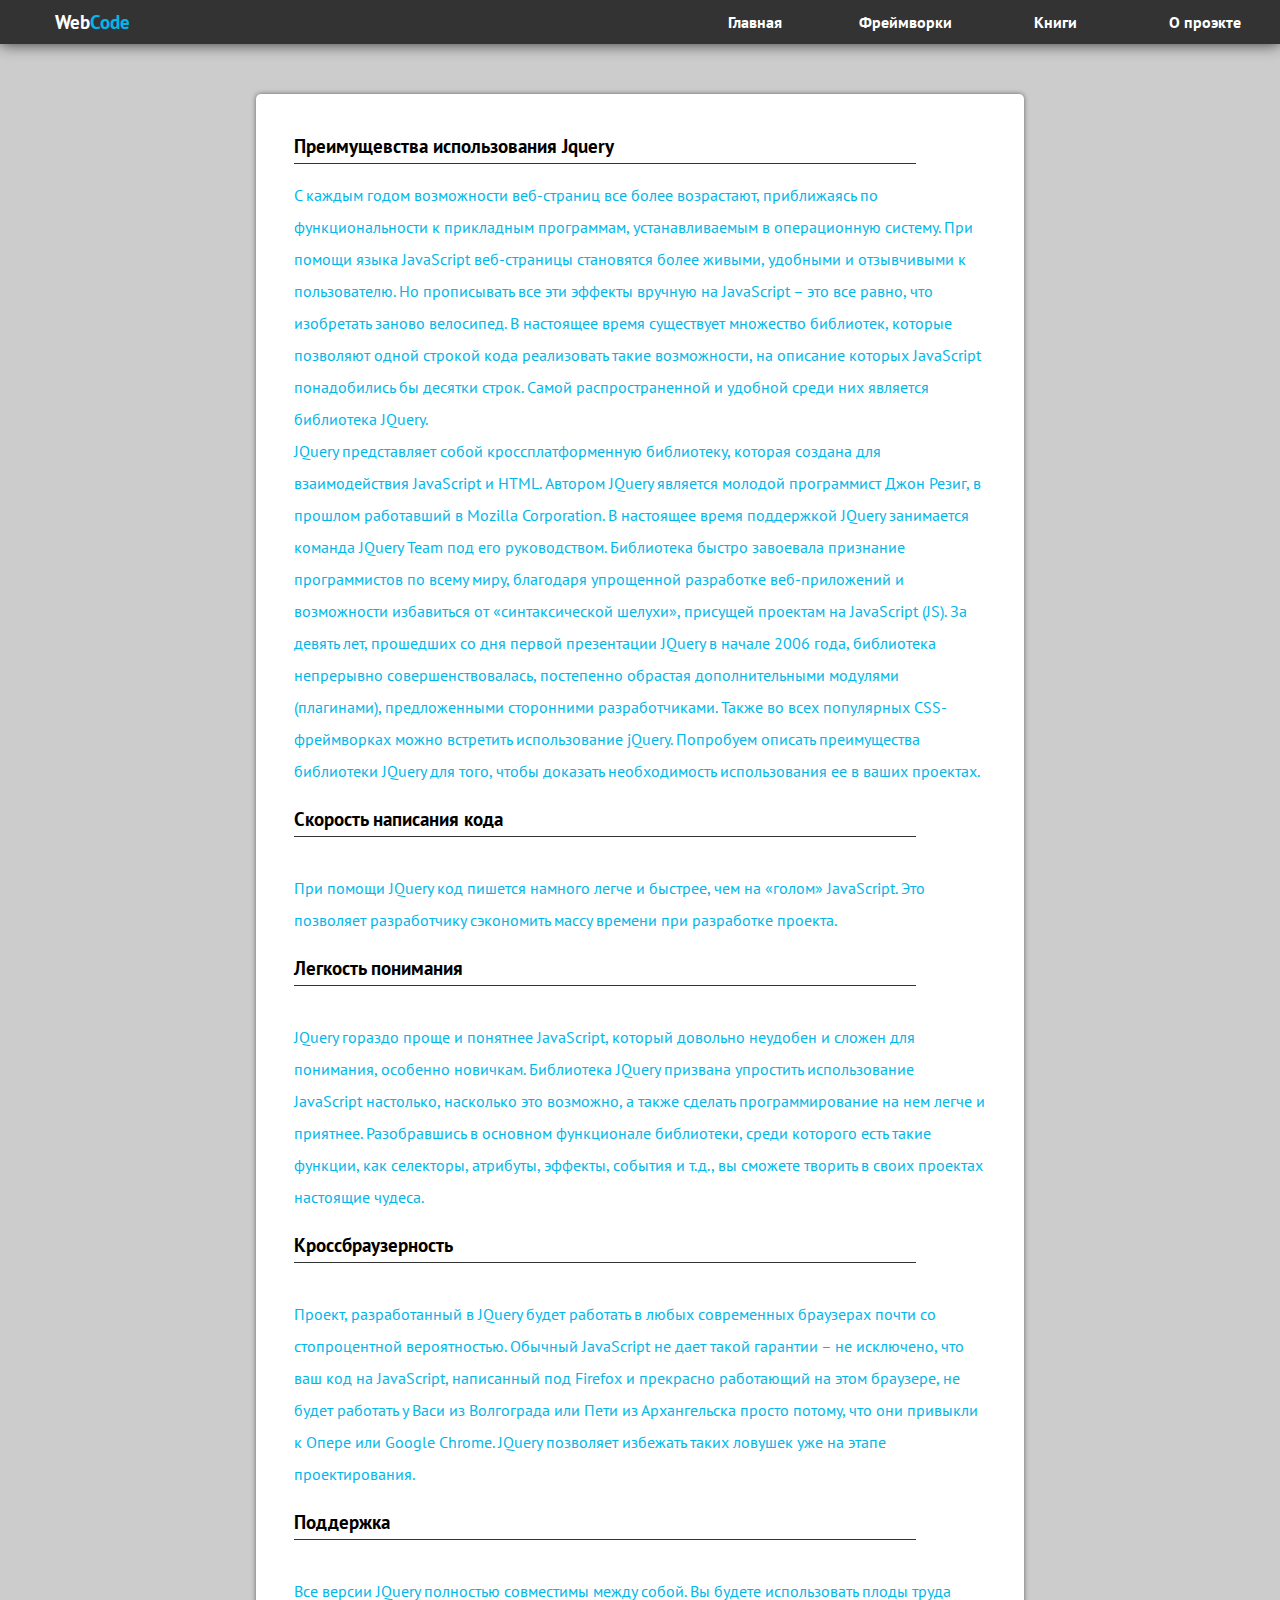
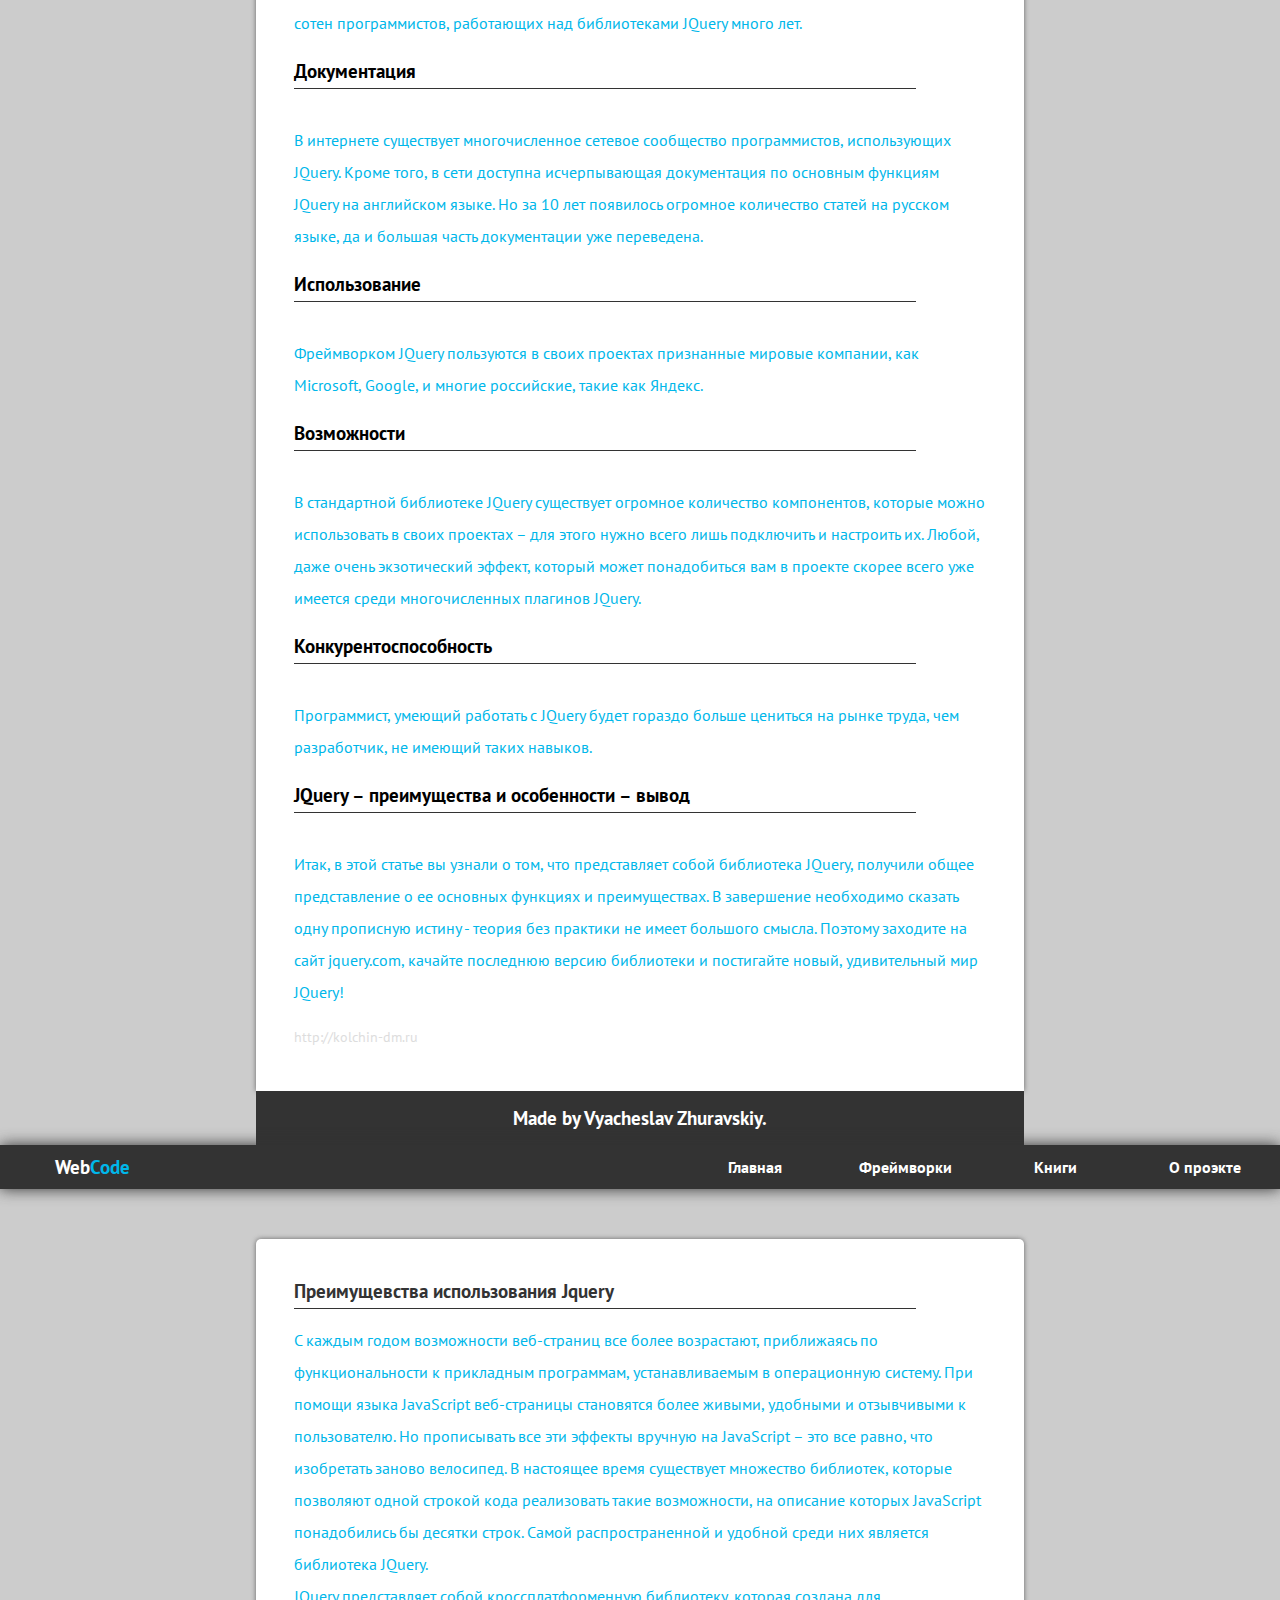
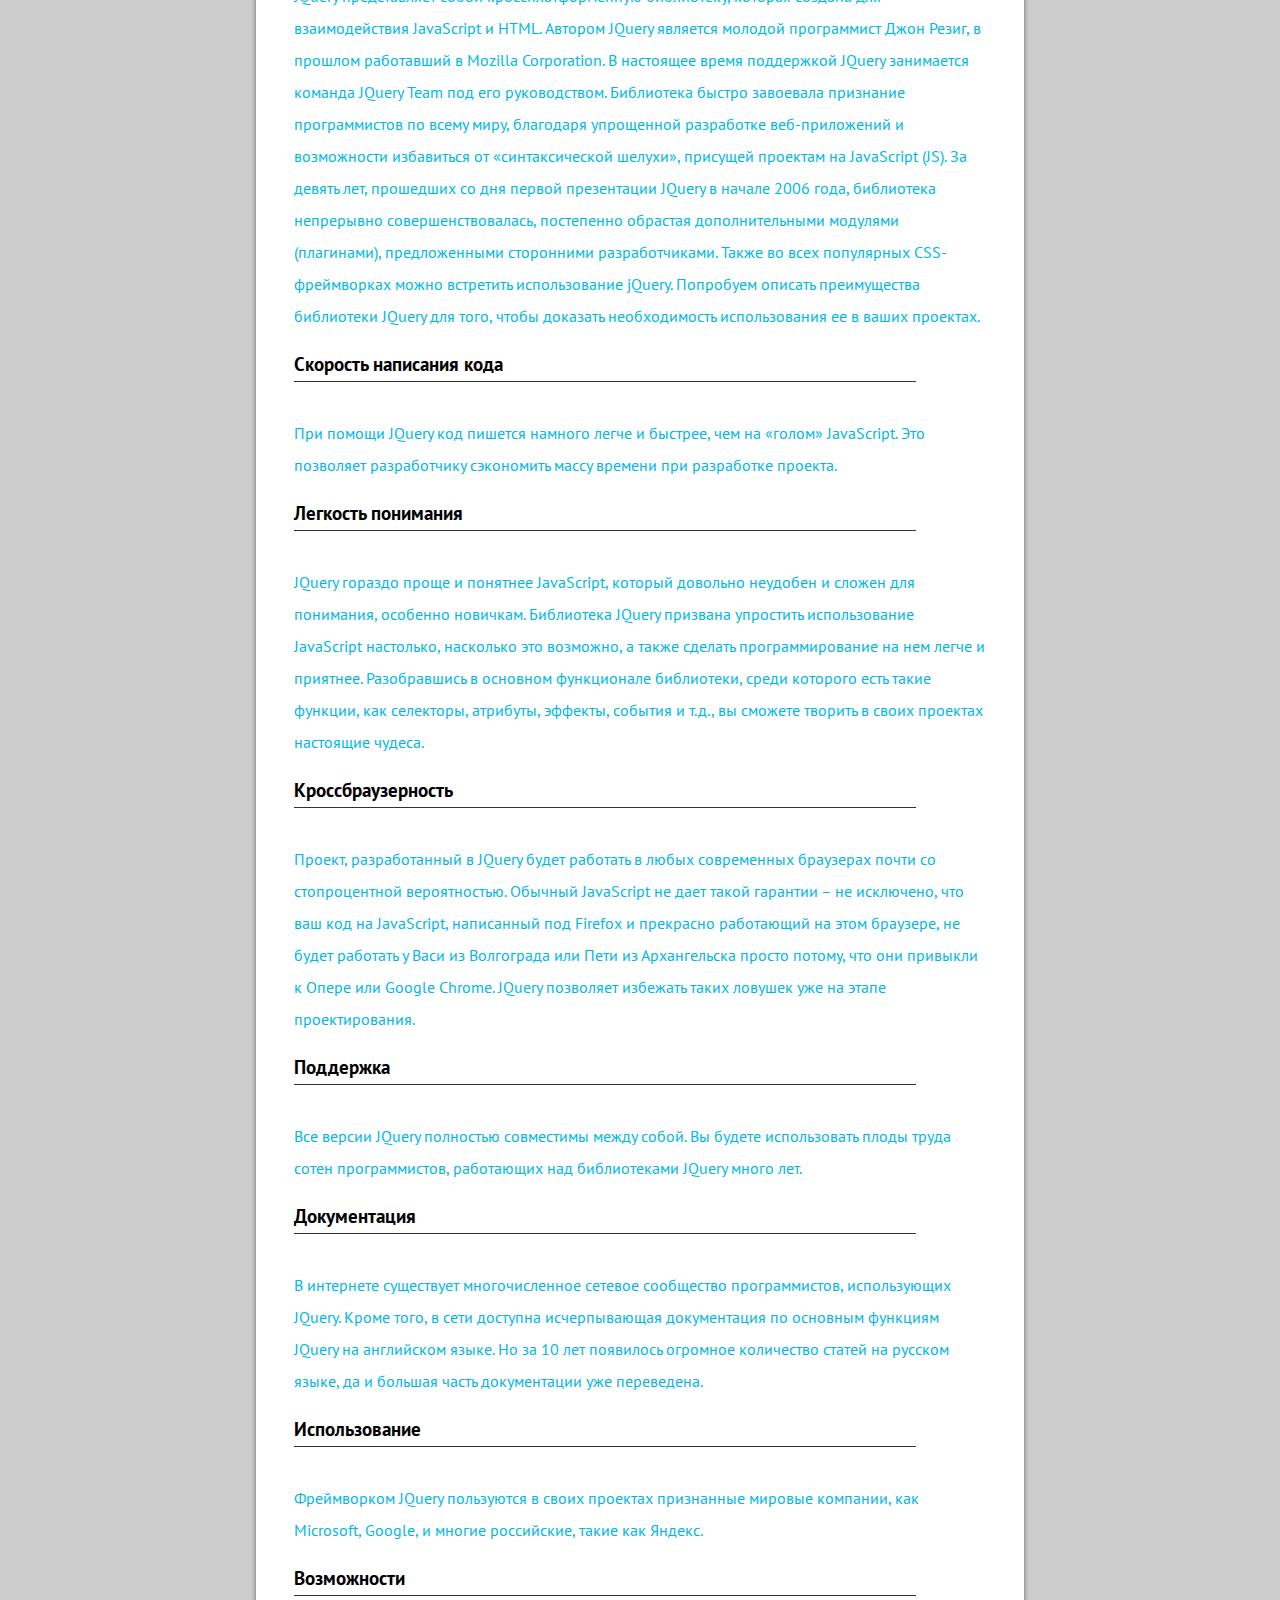
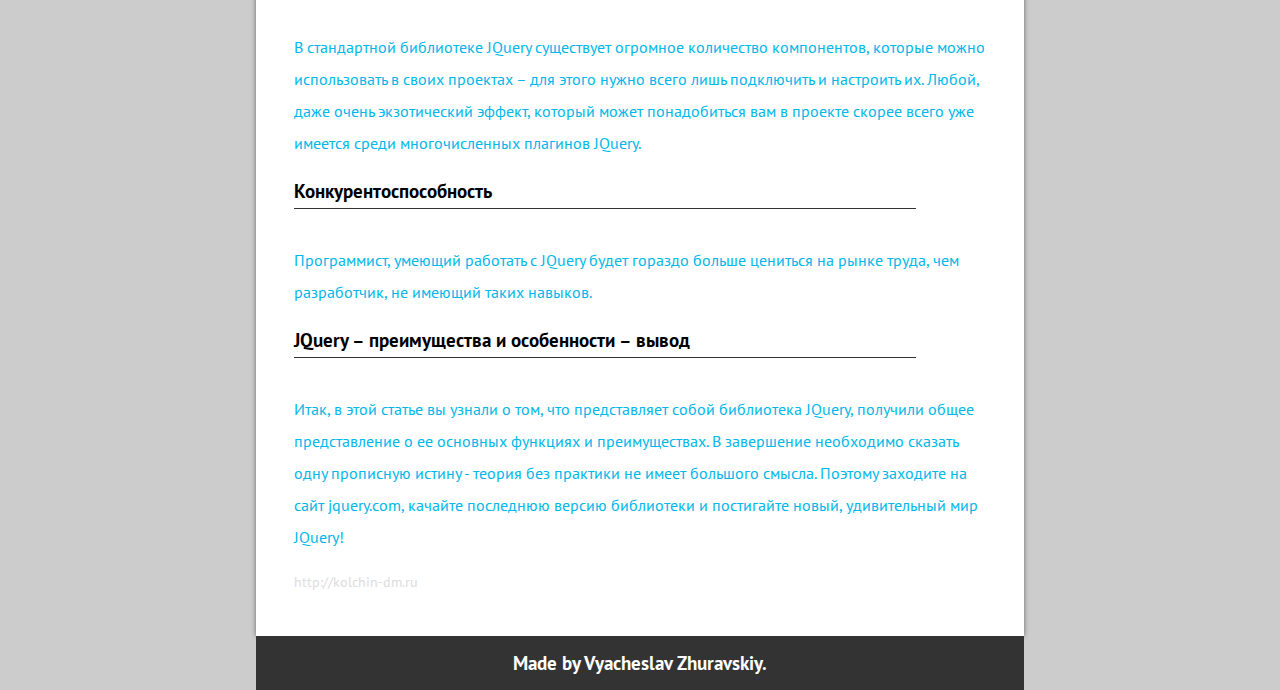
==== jquery.html @ 8eebef10 "Create jquery.html" ====
<!DOCTYPE html>
<html lang="en">
<head>
	<meta charset="UTF-8">
	<title>WebCode</title>
	<link rel="stylesheet" href="main.css">
	<link href='https://fonts.googleapis.com/css?family=PT+Sans:400,700&subset=latin,cyrillic' rel='stylesheet' type='text/css'>
</head>
<body>
	<div id="header">
		<ul>
			<h3><a href="index.html">Web<span>Code</span></a></h3>
			<li><a href="index.html">Главная</a></li>
			<li>
				<a href="library.html">Фреймворки</a>
				<ul>
					<li><a href="jquery.html">Jquery</a></li>
					<li><a href="magnificpopup.html">Magnific-popup</a></li>
					<li><a href="flipclock.html">Flip-clock.js</a></li>
					<li><a href="bootstrap.html">Bootstrap3</a></li>
					<li><a href="blur.html">Blur.js</a></li>
				</ul>
			</li>
			<li><a href="books.html">Книги</a></li>
			<li><a href="about.html">О проэкте</a></li>
		</ul>
	</div>
	<div id="content">
		<div class="post">
			<h3>Преимущевства использования Jquery</h3>
			<p>С каждым годом возможности веб-страниц все более возрастают, приближаясь по функциональности к прикладным программам, устанавливаемым в операционную систему. При помощи языка JavaScript веб-страницы становятся более живыми, удобными и отзывчивыми к пользователю. Но прописывать все эти эффекты вручную на JavaScript – это все равно, что изобретать заново велосипед. В настоящее время существует множество библиотек, которые позволяют одной строкой кода реализовать такие возможности, на описание которых JavaScript понадобились бы десятки строк. Самой распространенной и удобной среди них является библиотека JQuery.<br>
			JQuery представляет собой кроссплатформенную библиотеку, которая создана для взаимодействия JavaScript и HTML. Автором JQuery является молодой программист Джон Резиг, в прошлом работавший в Mozilla Corporation. В настоящее время поддержкой JQuery занимается команда JQuery Team под его руководством.

			Библиотека быстро завоевала признание программистов по всему миру, благодаря упрощенной разработке веб-приложений и возможности избавиться от «синтаксической шелухи», присущей проектам на JavaScript (JS). За девять лет, прошедших со дня первой презентации JQuery в начале 2006 года, библиотека непрерывно совершенствовалась, постепенно обрастая дополнительными модулями (плагинами), предложенными сторонними разработчиками. Также во всех популярных CSS-фреймворках можно встретить использование jQuery.
			Попробуем описать преимущества библиотеки JQuery для того, чтобы доказать необходимость использования ее в ваших проектах.</p>
			<br>
			<h3>Скорость написания кода</h3>
			<br><p>При помощи JQuery код пишется намного легче и быстрее, чем на «голом» JavaScript. Это позволяет разработчику сэкономить массу времени при разработке проекта.</p><br><h3>Легкость понимания</h3><br>
			<p>JQuery гораздо проще и понятнее JavaScript, который довольно неудобен и сложен для понимания, особенно новичкам. Библиотека JQuery призвана упростить использование JavaScript настолько, насколько это возможно, а также сделать программирование на нем легче и приятнее. Разобравшись в основном функционале библиотеки, среди которого есть такие функции, как селекторы, атрибуты, эффекты, события и т.д., вы сможете творить в своих проектах настоящие чудеса.</p><br><h3>Кроссбраузерность</h3><br><p>Проект, разработанный в JQuery будет работать в любых современных браузерах почти со стопроцентной вероятностью. Обычный JavaScript не дает такой гарантии – не исключено, что ваш код на JavaScript, написанный под Firefox и прекрасно работающий на этом браузере, не будет работать у Васи из Волгограда или Пети из Архангельска просто потому, что они привыкли к Опере или Google Chrome. JQuery позволяет избежать таких ловушек уже на этапе проектирования.</p><br><h3>Поддержка</h3><br>
			<p>Все версии JQuery полностью совместимы между собой. Вы будете использовать плоды труда сотен программистов, работающих над библиотеками JQuery много лет.</p><br><h3>Документация</h3><br><p>В интернете существует многочисленное сетевое сообщество программистов, использующих JQuery. Кроме того, в сети доступна исчерпывающая документация по основным функциям JQuery на английском языке. Но за 10 лет появилось огромное количество статей на русском языке, да и большая часть документации уже переведена.</p><br><h3>Использование</h3><br><p>Фреймворком JQuery пользуются в своих проектах признанные мировые компании, как Microsoft, Google, и многие российские, такие как Яндекс.</p><br><h3>Возможности</h3><br><p>В стандартной библиотеке JQuery существует огромное количество компонентов, которые можно использовать в своих проектах – для этого нужно всего лишь подключить и настроить их. Любой, даже очень экзотический эффект, который может понадобиться вам в проекте скорее всего уже имеется среди многочисленных плагинов JQuery.</p><br><h3>Конкурентоспособность</h3><br><p>Программист, умеющий работать с JQuery будет гораздо больше цениться на рынке труда, чем разработчик, не имеющий таких навыков.</p><br><h3>JQuery – преимущества и особенности – вывод</h3><br><p>Итак, в этой статье вы узнали о том, что представляет собой библиотека JQuery, получили общее представление о ее основных функциях и преимуществах. В завершение необходимо сказать одну прописную истину - теория без практики не имеет большого смысла. Поэтому заходите на сайт jquery.com, качайте последнюю версию библиотеки и постигайте новый, удивительный мир JQuery!</p>
			<p style="font-size: 14px; color: #ddd;">http://kolchin-dm.ru</p>
		</div>
	</div>
	<div id="footer">
		<h3>Made by Vyacheslav Zhuravskiy.</h3>
	</div>
</body>
</html><!DOCTYPE html>
<html lang="en">
<head>
	<meta charset="UTF-8">
	<title>WebCode</title>
	<link rel="stylesheet" href="../css/main.css">
	<link href='https://fonts.googleapis.com/css?family=PT+Sans:400,700&subset=latin,cyrillic' rel='stylesheet' type='text/css'>
</head>
<body>
	<div id="header">
		<ul>
			<h3><a href="../index.html">Web<span>Code</span></a></h3>
			<li><a href="../index.html">Главная</a></li>
			<li>
				<a href="../library.html">Фреймворки</a>
				<ul>
					<li><a href="jquery.html">Jquery</a></li>
					<li><a href="magnificpopup.html">Magnific-popup</a></li>
					<li><a href="flipclock.html">Flip-clock.js</a></li>
					<li><a href="bootstrap.html">Bootstrap3</a></li>
					<li><a href="blur.html">Blur.js</a></li>
				</ul>
			</li>
			<li><a href="../books.html">Книги</a></li>
			<li><a href="../about.html">О проэкте</a></li>
		</ul>
	</div>
	<div id="content">
		<div class="post">
			<h3><a href="articles/jquery.html">Преимущевства использования Jquery</a></h3>
			<p>С каждым годом возможности веб-страниц все более возрастают, приближаясь по функциональности к прикладным программам, устанавливаемым в операционную систему. При помощи языка JavaScript веб-страницы становятся более живыми, удобными и отзывчивыми к пользователю. Но прописывать все эти эффекты вручную на JavaScript – это все равно, что изобретать заново велосипед. В настоящее время существует множество библиотек, которые позволяют одной строкой кода реализовать такие возможности, на описание которых JavaScript понадобились бы десятки строк. Самой распространенной и удобной среди них является библиотека JQuery.<br>
			JQuery представляет собой кроссплатформенную библиотеку, которая создана для взаимодействия JavaScript и HTML. Автором JQuery является молодой программист Джон Резиг, в прошлом работавший в Mozilla Corporation. В настоящее время поддержкой JQuery занимается команда JQuery Team под его руководством.

			Библиотека быстро завоевала признание программистов по всему миру, благодаря упрощенной разработке веб-приложений и возможности избавиться от «синтаксической шелухи», присущей проектам на JavaScript (JS). За девять лет, прошедших со дня первой презентации JQuery в начале 2006 года, библиотека непрерывно совершенствовалась, постепенно обрастая дополнительными модулями (плагинами), предложенными сторонними разработчиками. Также во всех популярных CSS-фреймворках можно встретить использование jQuery.
			Попробуем описать преимущества библиотеки JQuery для того, чтобы доказать необходимость использования ее в ваших проектах.</p>
			<br>
			<h3>Скорость написания кода</h3>
			<br><p>При помощи JQuery код пишется намного легче и быстрее, чем на «голом» JavaScript. Это позволяет разработчику сэкономить массу времени при разработке проекта.</p><br><h3>Легкость понимания</h3><br>
			<p>JQuery гораздо проще и понятнее JavaScript, который довольно неудобен и сложен для понимания, особенно новичкам. Библиотека JQuery призвана упростить использование JavaScript настолько, насколько это возможно, а также сделать программирование на нем легче и приятнее. Разобравшись в основном функционале библиотеки, среди которого есть такие функции, как селекторы, атрибуты, эффекты, события и т.д., вы сможете творить в своих проектах настоящие чудеса.</p><br><h3>Кроссбраузерность</h3><br><p>Проект, разработанный в JQuery будет работать в любых современных браузерах почти со стопроцентной вероятностью. Обычный JavaScript не дает такой гарантии – не исключено, что ваш код на JavaScript, написанный под Firefox и прекрасно работающий на этом браузере, не будет работать у Васи из Волгограда или Пети из Архангельска просто потому, что они привыкли к Опере или Google Chrome. JQuery позволяет избежать таких ловушек уже на этапе проектирования.</p><br><h3>Поддержка</h3><br>
			<p>Все версии JQuery полностью совместимы между собой. Вы будете использовать плоды труда сотен программистов, работающих над библиотеками JQuery много лет.</p><br><h3>Документация</h3><br><p>В интернете существует многочисленное сетевое сообщество программистов, использующих JQuery. Кроме того, в сети доступна исчерпывающая документация по основным функциям JQuery на английском языке. Но за 10 лет появилось огромное количество статей на русском языке, да и большая часть документации уже переведена.</p><br><h3>Использование</h3><br><p>Фреймворком JQuery пользуются в своих проектах признанные мировые компании, как Microsoft, Google, и многие российские, такие как Яндекс.</p><br><h3>Возможности</h3><br><p>В стандартной библиотеке JQuery существует огромное количество компонентов, которые можно использовать в своих проектах – для этого нужно всего лишь подключить и настроить их. Любой, даже очень экзотический эффект, который может понадобиться вам в проекте скорее всего уже имеется среди многочисленных плагинов JQuery.</p><br><h3>Конкурентоспособность</h3><br><p>Программист, умеющий работать с JQuery будет гораздо больше цениться на рынке труда, чем разработчик, не имеющий таких навыков.</p><br><h3>JQuery – преимущества и особенности – вывод</h3><br><p>Итак, в этой статье вы узнали о том, что представляет собой библиотека JQuery, получили общее представление о ее основных функциях и преимуществах. В завершение необходимо сказать одну прописную истину - теория без практики не имеет большого смысла. Поэтому заходите на сайт jquery.com, качайте последнюю версию библиотеки и постигайте новый, удивительный мир JQuery!</p>
			<p style="font-size: 14px; color: #ddd;">http://kolchin-dm.ru</p>
		</div>
	</div>
	<div id="footer">
		<h3>Made by Vyacheslav Zhuravskiy.</h3>
	</div>
</body>
</html>
---- main.css ----
* {
	margin: 0;
	padding: 0;
	font-family: 'PT Sans', sans-serif;
}
body {
	background: #ccc;
}
p {
	font-size: 16px;
}
#header {
	width: 100%;
	height: 44px;
	background: #333;
	box-shadow: 0 0 15px #333;
	-o-box-shadow: 0 0 15px #333;
	-ms-box-shadow: 0 0 15px #333;
	-moz-box-shadow: 0 0 15px #333;
	-webkit-box-shadow: 0 0 15px #333;
}
#header ul {
	list-style: none;
	float: right;
}
#header ul h3 {
	margin-right: 550px;
	line-height: 44px;
	float: left;
}
#header ul h3 a {
	color: #fff;
	text-decoration: none;
}
#header ul h3 a span {
	color: #00b7ea;
}
#header ul li {
	height: 44px;
	line-height: 44px;
	width: 150px;
	text-align: center;
	float: left;
	background: #333;
}
#header ul li:hover ul {
	display: block;
	transition: 1s display;
}
#header ul li a {
	color: #fff;
	display: block;
	font-weight: 700;
	text-decoration: none;
	transition: 0.5s color;
}
#header ul li a:hover {
	color: #00b7ea;
	transition: 0.5s color;
}
#header ul li ul {
	margin-left: -5px;
	position: absolute;
	display: none;
	transition: 1s display;
}
#header ul li ul li {
	float: none;
	position: relative;
}
#header ul li ul li:last-child {
	border-bottom-right-radius: 5px;
	-o-border-bottom-right-radius: 5px;
	-ms-border-bottom-right-radius: 5px;
	-moz-border-bottom-right-radius: 5px;
	-webkit-border-bottom-right-radius: 5px;
	border-bottom-left-radius: 5px;
	-o-border-bottom-left-radius: 5px;
	-ms-border-bottom-left-radius: 5px;
	-moz-border-bottom-left-radius: 5px;
	-webkit-border-bottom-left-radius: 5px;
}
#content {
	padding: 20px 0;
	width: 60%;
	margin: 50px auto 0;
	background: #fff;
	border-radius: 5px;
	-o-border-radius: 5px;
	-ms-border-radius: 5px;
	-moz-border-radius: 5px;
	-webkit-border-radius: 5px;
	border-bottom-right-radius: 0;
	border-bottom-left-radius: 0;
	box-shadow: 0 0 5px #666;
	-o-box-shadow: 0 0 5px #666;
	-ms-box-shadow: 0 0 5px #666;
	-moz-box-shadow: 0 0 5px #666;
	-webkit-box-shadow: 0 0 5px #666;
}
.library {
	width: 90%;
	margin: 0 auto;
	padding: 20px 0;
}
.library h3 {
	width: 90%;
	color: #333;
	padding-bottom: 5px;
	border-bottom: 1px solid #333;
}
.library ul {
	list-style: none;
	margin-left: 50px;
}
.library ul li {

}
.library ul li a {
	color: #333;
	padding: 10px 0;
	display: block;
	line-height: 20px;
	text-decoration: none;
	font-weight: 700;
}
.about {
	width: 90%;
	margin: 0 auto;
	padding: 10px 0 20px;
}
.about h1 {
	background: #333;
	border-radius: 5px;
	-o-border-radius: 5px;
	-ms-border-radius: 5px;
	-moz-border-radius: 5px;
	-webkit-border-radius: 5px;
	color: #fff;
	padding: 15px 0;
	width: 50%;
	margin: 0 auto;
	text-align: center;
}
.about h1 span {
	color: #00b7ea;
}
.about h3 {
	margin-top: 15px;
	width: 90%;
	color: #333;
	padding-bottom: 5px;
	border-bottom: 1px solid #333;
}
.about h3 span {
	color: #00b7ea;
}
.about p {
	color: #00b7ea;
	line-height: 2em;
	margin-top: 15px;
}
.about p span {
	color: #333;
	font-weight: 700;
	font-size: 18px;
}
.about p span span {
	color: #00b7ea;
}
.about p a {
	font-weight: 700;
	color: #00b7ea;
}
.books {
	width: 90%;
	margin: 0 auto;
	padding: 20px 0;
}
.books h3 {
	width: 90%;
	color: #333;
	padding-bottom: 5px;
	border-bottom: 1px solid #333;
}
.books .book {
	padding: 20px 0;
}
.books .book h4 a {
	color: #333;
	text-decoration: none;
	padding: 10px 0;
}
.books .book p {
	color: #00b7ea;
	line-height: 2em;
}
.post {
	width: 90%;
	margin: 0 auto;
	padding: 20px 0;
}
.mt20 {
	margin-top: 40px;
}
.post h3 {
	width: 90%;
	padding-bottom: 5px;
	border-bottom: 1px solid #333;
}
.post h3 a {
	color: #333;
	text-decoration: none;
}
.post p {
	color: #00b7ea;
	line-height: 2em;
	margin-top: 15px;
}
.post p a {
	margin-top: 20px;
	float: right;
	font-weight: 700;
	color: #00b7ea;
}
.post ol {
	margin-left: 40px;
}
.post ol li {
	color: #00b7ea;
}
#footer {
	margin: 0 auto;
	width: 60%;
	height: 54px;
	background: #333;
}
#footer h3 {
	color: #fff;
	line-height: 54px;
	text-align: center;
}
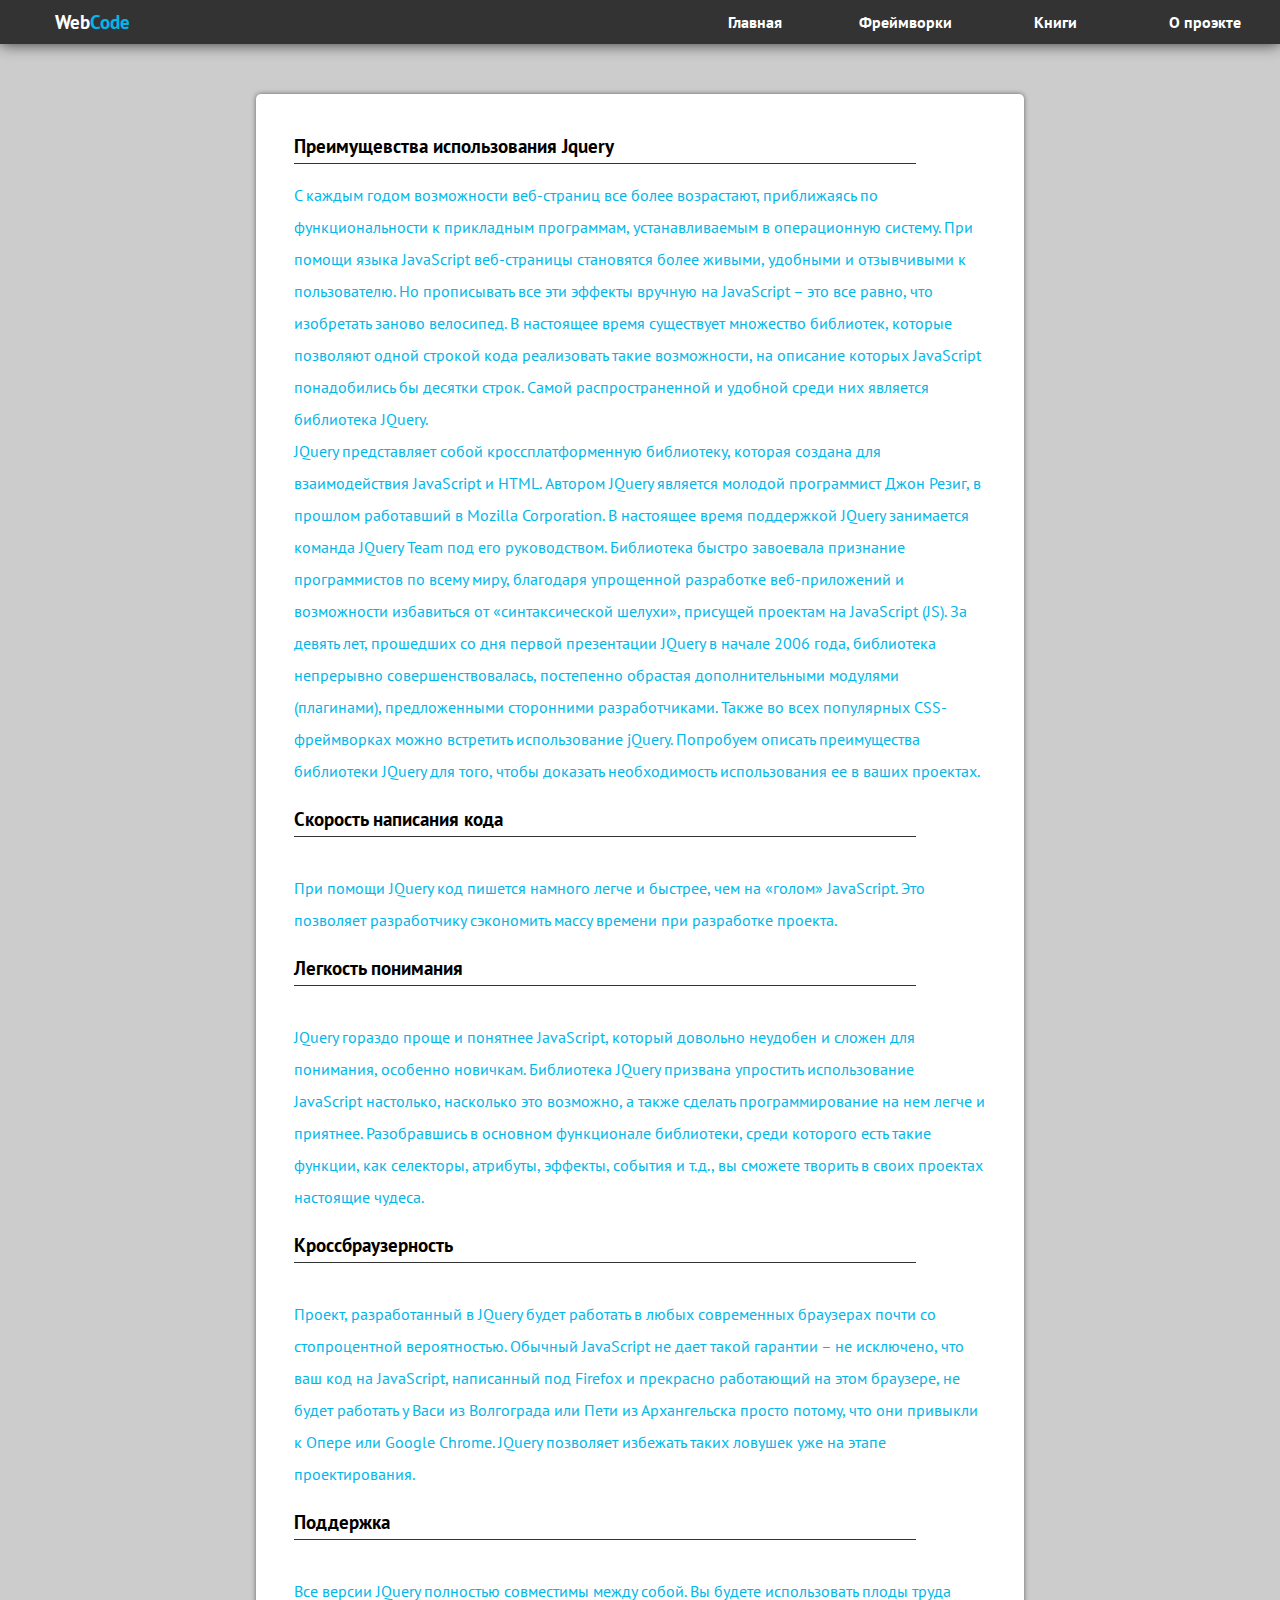
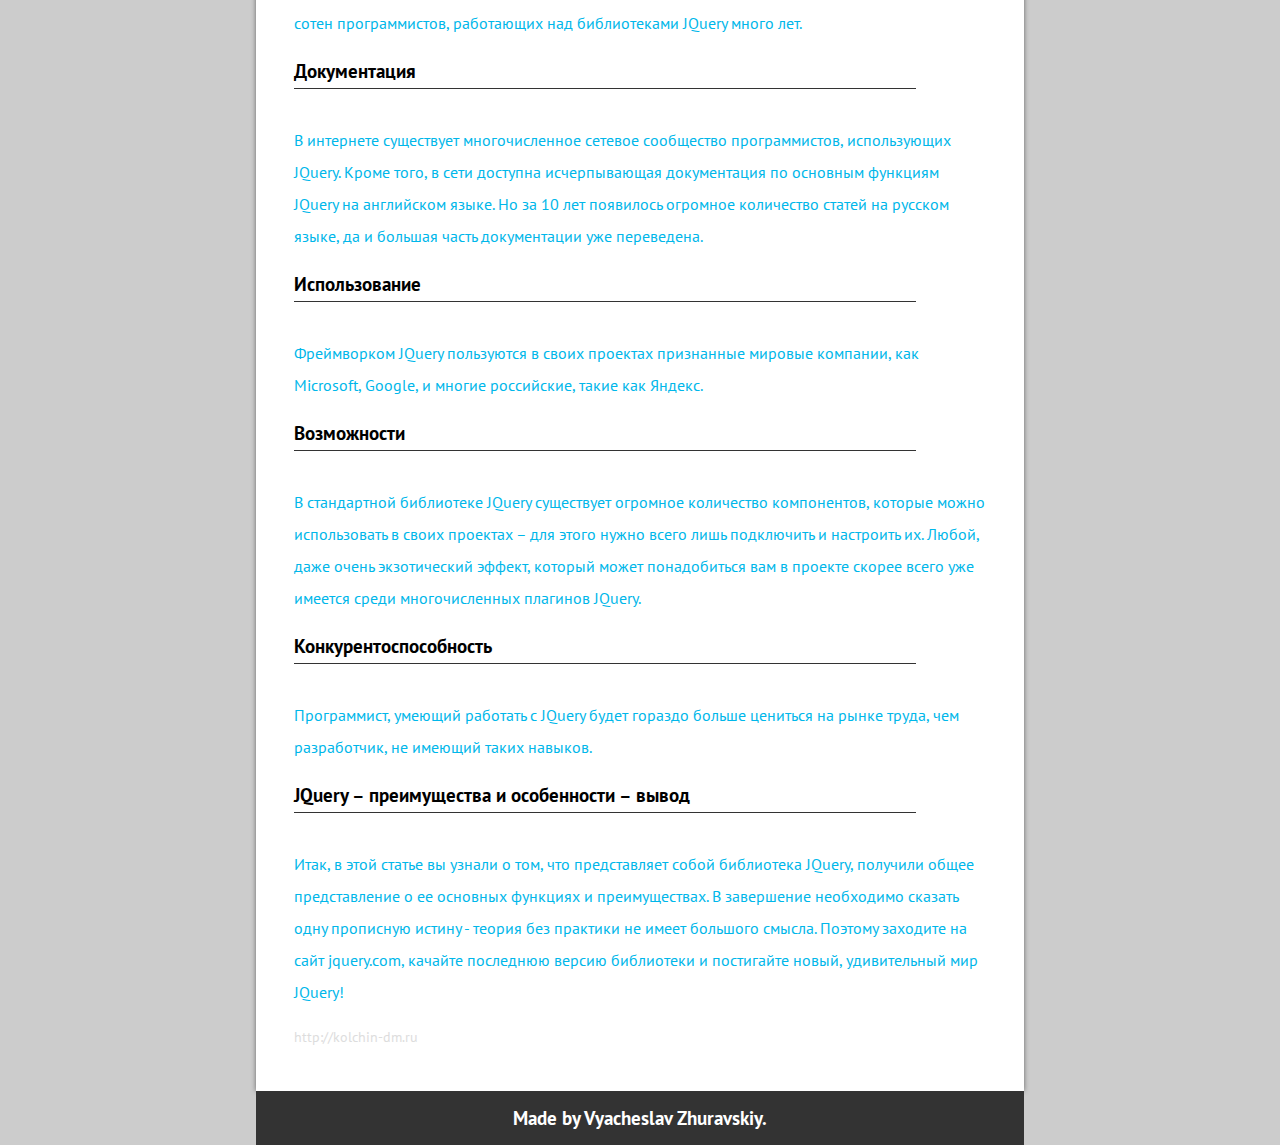
==== commit b54930fb: "Update jquery.html" ====
--- a/jquery.html
+++ b/jquery.html
@@ -45,51 +45,4 @@
 		<h3>Made by Vyacheslav Zhuravskiy.</h3>
 	</div>
 </body>
-</html><!DOCTYPE html>
-<html lang="en">
-<head>
-	<meta charset="UTF-8">
-	<title>WebCode</title>
-	<link rel="stylesheet" href="../css/main.css">
-	<link href='https://fonts.googleapis.com/css?family=PT+Sans:400,700&subset=latin,cyrillic' rel='stylesheet' type='text/css'>
-</head>
-<body>
-	<div id="header">
-		<ul>
-			<h3><a href="../index.html">Web<span>Code</span></a></h3>
-			<li><a href="../index.html">Главная</a></li>
-			<li>
-				<a href="../library.html">Фреймворки</a>
-				<ul>
-					<li><a href="jquery.html">Jquery</a></li>
-					<li><a href="magnificpopup.html">Magnific-popup</a></li>
-					<li><a href="flipclock.html">Flip-clock.js</a></li>
-					<li><a href="bootstrap.html">Bootstrap3</a></li>
-					<li><a href="blur.html">Blur.js</a></li>
-				</ul>
-			</li>
-			<li><a href="../books.html">Книги</a></li>
-			<li><a href="../about.html">О проэкте</a></li>
-		</ul>
-	</div>
-	<div id="content">
-		<div class="post">
-			<h3><a href="articles/jquery.html">Преимущевства использования Jquery</a></h3>
-			<p>С каждым годом возможности веб-страниц все более возрастают, приближаясь по функциональности к прикладным программам, устанавливаемым в операционную систему. При помощи языка JavaScript веб-страницы становятся более живыми, удобными и отзывчивыми к пользователю. Но прописывать все эти эффекты вручную на JavaScript – это все равно, что изобретать заново велосипед. В настоящее время существует множество библиотек, которые позволяют одной строкой кода реализовать такие возможности, на описание которых JavaScript понадобились бы десятки строк. Самой распространенной и удобной среди них является библиотека JQuery.<br>
-			JQuery представляет собой кроссплатформенную библиотеку, которая создана для взаимодействия JavaScript и HTML. Автором JQuery является молодой программист Джон Резиг, в прошлом работавший в Mozilla Corporation. В настоящее время поддержкой JQuery занимается команда JQuery Team под его руководством.
-
-			Библиотека быстро завоевала признание программистов по всему миру, благодаря упрощенной разработке веб-приложений и возможности избавиться от «синтаксической шелухи», присущей проектам на JavaScript (JS). За девять лет, прошедших со дня первой презентации JQuery в начале 2006 года, библиотека непрерывно совершенствовалась, постепенно обрастая дополнительными модулями (плагинами), предложенными сторонними разработчиками. Также во всех популярных CSS-фреймворках можно встретить использование jQuery.
-			Попробуем описать преимущества библиотеки JQuery для того, чтобы доказать необходимость использования ее в ваших проектах.</p>
-			<br>
-			<h3>Скорость написания кода</h3>
-			<br><p>При помощи JQuery код пишется намного легче и быстрее, чем на «голом» JavaScript. Это позволяет разработчику сэкономить массу времени при разработке проекта.</p><br><h3>Легкость понимания</h3><br>
-			<p>JQuery гораздо проще и понятнее JavaScript, который довольно неудобен и сложен для понимания, особенно новичкам. Библиотека JQuery призвана упростить использование JavaScript настолько, насколько это возможно, а также сделать программирование на нем легче и приятнее. Разобравшись в основном функционале библиотеки, среди которого есть такие функции, как селекторы, атрибуты, эффекты, события и т.д., вы сможете творить в своих проектах настоящие чудеса.</p><br><h3>Кроссбраузерность</h3><br><p>Проект, разработанный в JQuery будет работать в любых современных браузерах почти со стопроцентной вероятностью. Обычный JavaScript не дает такой гарантии – не исключено, что ваш код на JavaScript, написанный под Firefox и прекрасно работающий на этом браузере, не будет работать у Васи из Волгограда или Пети из Архангельска просто потому, что они привыкли к Опере или Google Chrome. JQuery позволяет избежать таких ловушек уже на этапе проектирования.</p><br><h3>Поддержка</h3><br>
-			<p>Все версии JQuery полностью совместимы между собой. Вы будете использовать плоды труда сотен программистов, работающих над библиотеками JQuery много лет.</p><br><h3>Документация</h3><br><p>В интернете существует многочисленное сетевое сообщество программистов, использующих JQuery. Кроме того, в сети доступна исчерпывающая документация по основным функциям JQuery на английском языке. Но за 10 лет появилось огромное количество статей на русском языке, да и большая часть документации уже переведена.</p><br><h3>Использование</h3><br><p>Фреймворком JQuery пользуются в своих проектах признанные мировые компании, как Microsoft, Google, и многие российские, такие как Яндекс.</p><br><h3>Возможности</h3><br><p>В стандартной библиотеке JQuery существует огромное количество компонентов, которые можно использовать в своих проектах – для этого нужно всего лишь подключить и настроить их. Любой, даже очень экзотический эффект, который может понадобиться вам в проекте скорее всего уже имеется среди многочисленных плагинов JQuery.</p><br><h3>Конкурентоспособность</h3><br><p>Программист, умеющий работать с JQuery будет гораздо больше цениться на рынке труда, чем разработчик, не имеющий таких навыков.</p><br><h3>JQuery – преимущества и особенности – вывод</h3><br><p>Итак, в этой статье вы узнали о том, что представляет собой библиотека JQuery, получили общее представление о ее основных функциях и преимуществах. В завершение необходимо сказать одну прописную истину - теория без практики не имеет большого смысла. Поэтому заходите на сайт jquery.com, качайте последнюю версию библиотеки и постигайте новый, удивительный мир JQuery!</p>
-			<p style="font-size: 14px; color: #ddd;">http://kolchin-dm.ru</p>
-		</div>
-	</div>
-	<div id="footer">
-		<h3>Made by Vyacheslav Zhuravskiy.</h3>
-	</div>
-</body>
 </html>
